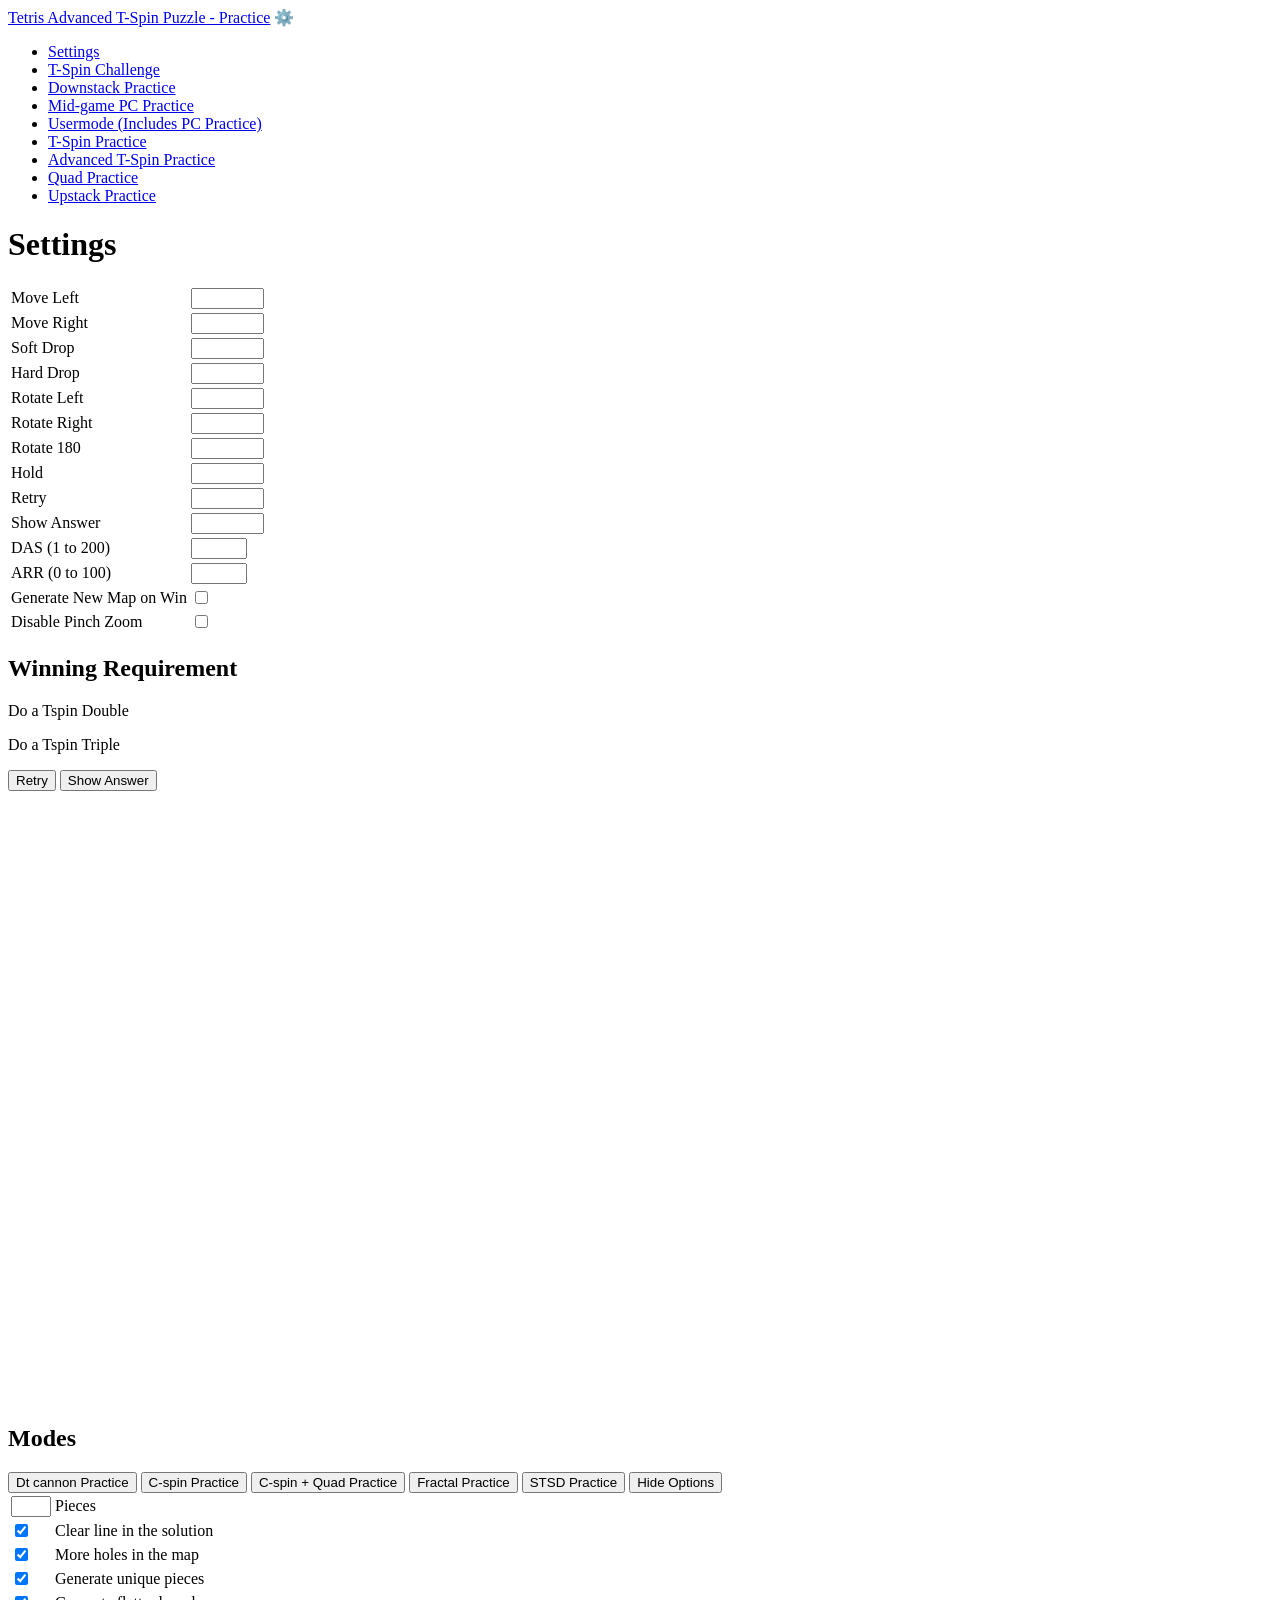
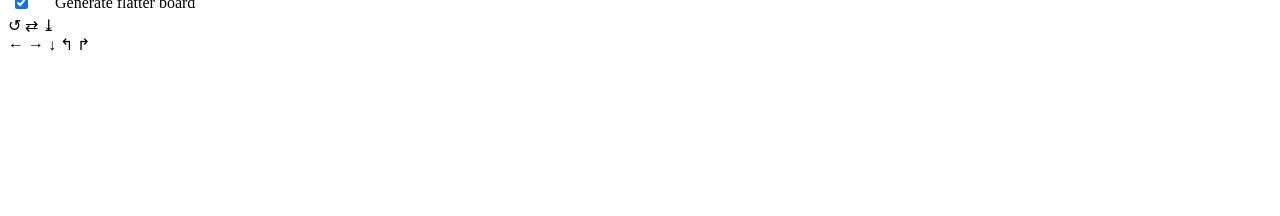
==== advance-tspin-practice.html @ 03a288d5 "Add disable pinch zoom setting for mobile Add a "Disable Pinch Zoom" checkbox to the settings panel " ====
<!DOCTYPE html>
<html lang="en">
<head>
    <!-- Google tag (gtag.js) -->
    <script async src="https://www.googletagmanager.com/gtag/js?id=G-QCQK6ZQ0DE"></script>
    <script>
    window.dataLayer = window.dataLayer || [];
    function gtag(){dataLayer.push(arguments);}
    gtag('js', new Date());

    gtag('config', 'G-QCQK6ZQ0DE');
    </script>
    <meta charset="UTF-8">
    <meta http-equiv="X-UA-Compatible" content="IE=edge">
    <title>Tetris Tspin Puzzle</title>
    <link rel="stylesheet" href="style.css">
    <script src="style-scripts.js"></script>
    
</head>
<body>
    <div class="banner">
        <h1 hidden> Advance Tspin Puzzle</h1>
        <a class="title" href="/downstack-practice/advance-tspin-practice.html"> Tetris Advanced T-Spin Puzzle - Practice</a>
        <a class="setting_icon" onclick="toggleSettings()"> ⚙️</a>
        <div class="nav">
            <ul class="dropdown">
                <li><a href="javascript:void(0);" onclick="toggleSettings()">Settings</a></li>
                <li><a href="/downstack-practice/tspin-challenge.html">T-Spin Challenge</a></li>
                <li><a href="/downstack-practice/">Downstack Practice</a></li>
                <li><a href="/downstack-practice/pc-practice.html">Mid-game PC Practice</a></li>
                <li><a href="/downstack-practice/usermode.html">Usermode (Includes PC Practice)</a></li>
                <li><a href="/downstack-practice/tspin-practice.html">T-Spin Practice</a></li>
                <li><a href="/downstack-practice/advance-tspin-practice.html">Advanced T-Spin Practice</a></li>
                <li><a href="/downstack-practice/quad-practice.html">Quad Practice</a></li>
                <li><a href="/downstack-practice/upstack-practice.html">Upstack Practice</a></li>
            </ul>
        </div>
        <div class="burger" onclick="toggleBurger()">
            <span></span>
        </div>
    </div>

    <div id="setting">
        <div class="settings-container">
            <h1>Settings</h1>
            <a class="close-button" href="javascript:void(0);" onclick="closeSettings()"></a>
            <table>
                <tbody>
                <tr><td class="setting-label">Move Left</td><td><input class='keybind' id="input1" type="text" size="7" value="" readOnly></td></tr>
                <tr><td class="setting-label">Move Right</td><td><input class='keybind' id="input2" type="text" size="7" value="" readOnly></td></tr>
                <tr><td class="setting-label">Soft Drop</td><td><input class='keybind' id="input3" type="text" size="7" value="" readOnly></td></tr>
                <tr><td class="setting-label">Hard Drop</td><td><input class='keybind' id="input4" type="text" size="7" value="" readOnly></td></tr>
                <tr><td class="setting-label">Rotate Left</td><td><input class='keybind' id="input5" type="text" size="7" value="" readOnly></td></tr>
                <tr><td class="setting-label">Rotate Right</td><td><input class='keybind' id="input6" type="text" size="7" value="" readOnly></td></tr>
                <tr><td class="setting-label">Rotate 180</td><td><input class='keybind' id="input7" type="text" size="7" value="" readOnly></td></tr>
                <tr><td class="setting-label">Hold</td><td><input class='keybind' id="input8" type="text" size="7" value="" readOnly></td></tr>
                <tr><td class="setting-label">Retry</td><td><input class='keybind' id="input9" type="text" size="7" value="" readOnly></td></tr>
                <tr><td class="setting-label">Show Answer</td><td><input class='keybind' id="input10" type="text" size="7" value="" readOnly></td></tr>
                <tr><td class="setting-label">DAS (1 to 200)</td><td><input id="input11" type="number" min="1" max='200'></td></tr>
                <tr><td class="setting-label">ARR (0 to 100)</td><td><input id="input12" type="number" min="0" max='100'></td></tr>
                <tr><td class="setting-label">Generate New Map on Win</td><td><input id="input12.1" type="checkbox" min="0" max='100'></td></tr>
                <tr><td class="setting-label">Disable Pinch Zoom</td><td><input id="input12.2" type="checkbox"></td></tr>
                
                </tbody>
            </table>
        </div>
    </div>

    <div class="flex">
        <div id="leftpanel" class="panel">

            <h2>Winning Requirement</h2>
            <div id="winning_requirement">
                <p id="winning_requirement1">Do a Tspin Double</p>
                <p id="winning_requirement2">Do a Tspin Triple</p>
            </div>

            <button class="game_button orange" onclick="retry(); board.focus()">Retry</button>
            <button class="game_button red" onclick="show_ans(); board.focus()">Show Answer</button>

        </div>
        <div id="tetris">
            <canvas id="board" tabindex='1' width="520" height="610" z-index="4"></canvas>
        </div>

        <div id="rightpanel" class="panel">
            
            <h2>Modes</h2>
            <button class="game_button purple" onclick="play_a_dt_map(); board.focus()">Dt cannon Practice</button>
            <button class="game_button purple" onclick="play_a_cspin_map(); board.focus()">C-spin Practice </button>
            <button class="game_button purple" onclick="play_a_cspinquad_map(); board.focus()">C-spin + Quad Practice </button>
            <button class="game_button purple" onclick="play_a_fractal_map(); board.focus()">Fractal Practice </button>
            <button class="game_button purple" onclick="play_a_stsd_map(); board.focus()">STSD Practice </button>

            <button id="game_button" class="game_button yellow" onclick="toggleOptions()">Hide Options</button>
            <div id="gamemode" class="open">
                <table>
                    <tbody>
                        <tr><td><input id="input13" type="number" min="2" max='7'></td><td>Pieces</td></tr>
                        <tr><td><input id="input14" type="checkbox" checked="checked"></td><td>Clear line in the solution</td></tr>
                        <tr><td><input id="input15" type="checkbox" checked="checked"></td><td>More holes in the map</td></tr>
                        <tr><td><input id="input16" type="checkbox" checked="checked"></td><td>Generate unique pieces</td></tr>
                        <tr><td><input id="input17" type="checkbox" checked="checked"></td><td>Generate flatter board</td></tr>
                    </tbody>
                </table>
            </div>

        </div>
    </div>

    <div id = "tcc" style class = "tc">
        <div>
            <span id="tc-dr">↺</span>
            <span id="tc-h">⇄</span>
            <span id="tc-hd">⤓</span>
            </div>
            <div>
            <span id="tc-l">←</span>
            <span id="tc-r">→</span>
            <span id="tc-d">↓</span>
            <span id="tc-cc">↰</span>
            <span id="tc-c">↱</span>
            </div>
        <canvas id="mobile_controls"></canvas>
    </div>
    <script src="header.js"></script>
    <script src="script6.js"></script>

</body>
</html>
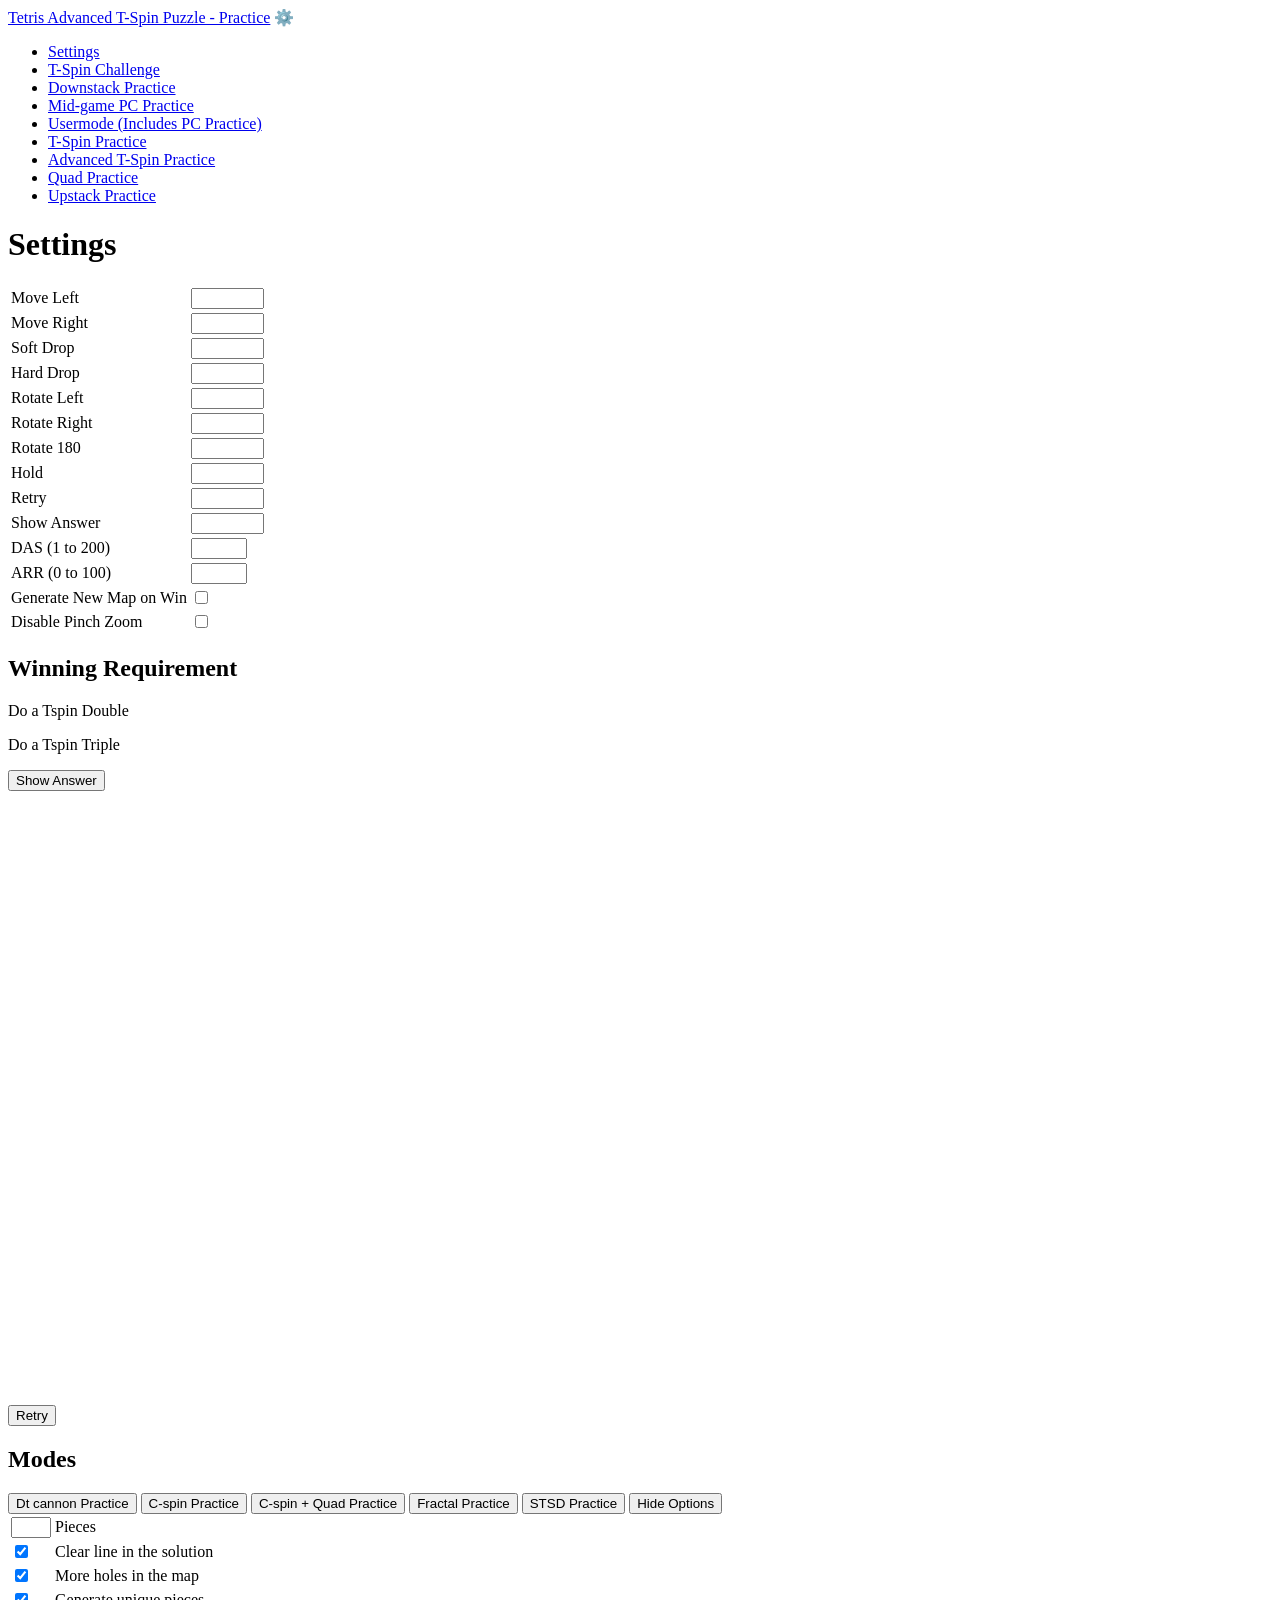
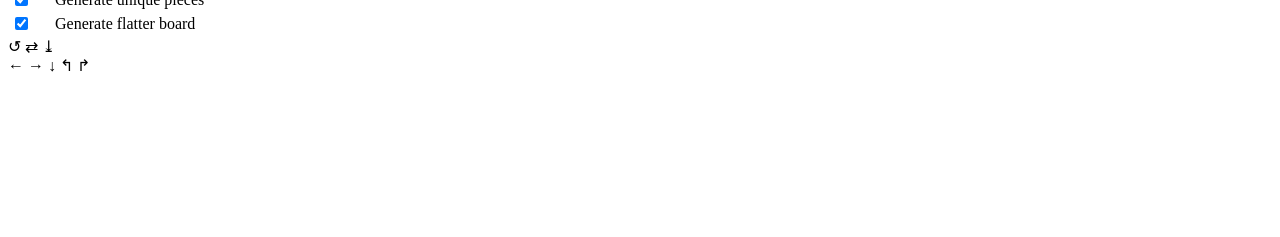
==== commit 90077b31: "Move Retry button from left panel to right panel across all pages Generated-by: AI (claude-opus-4-6)" ====
--- a/advance-tspin-practice.html
+++ b/advance-tspin-practice.html
@@ -75,7 +75,6 @@
                 <p id="winning_requirement2">Do a Tspin Triple</p>
             </div>
 
-            <button class="game_button orange" onclick="retry(); board.focus()">Retry</button>
             <button class="game_button red" onclick="show_ans(); board.focus()">Show Answer</button>
 
         </div>
@@ -84,7 +83,8 @@
         </div>
 
         <div id="rightpanel" class="panel">
-            
+            <button class="game_button orange" onclick="retry(); board.focus()">Retry</button>
+
             <h2>Modes</h2>
             <button class="game_button purple" onclick="play_a_dt_map(); board.focus()">Dt cannon Practice</button>
             <button class="game_button purple" onclick="play_a_cspin_map(); board.focus()">C-spin Practice </button>
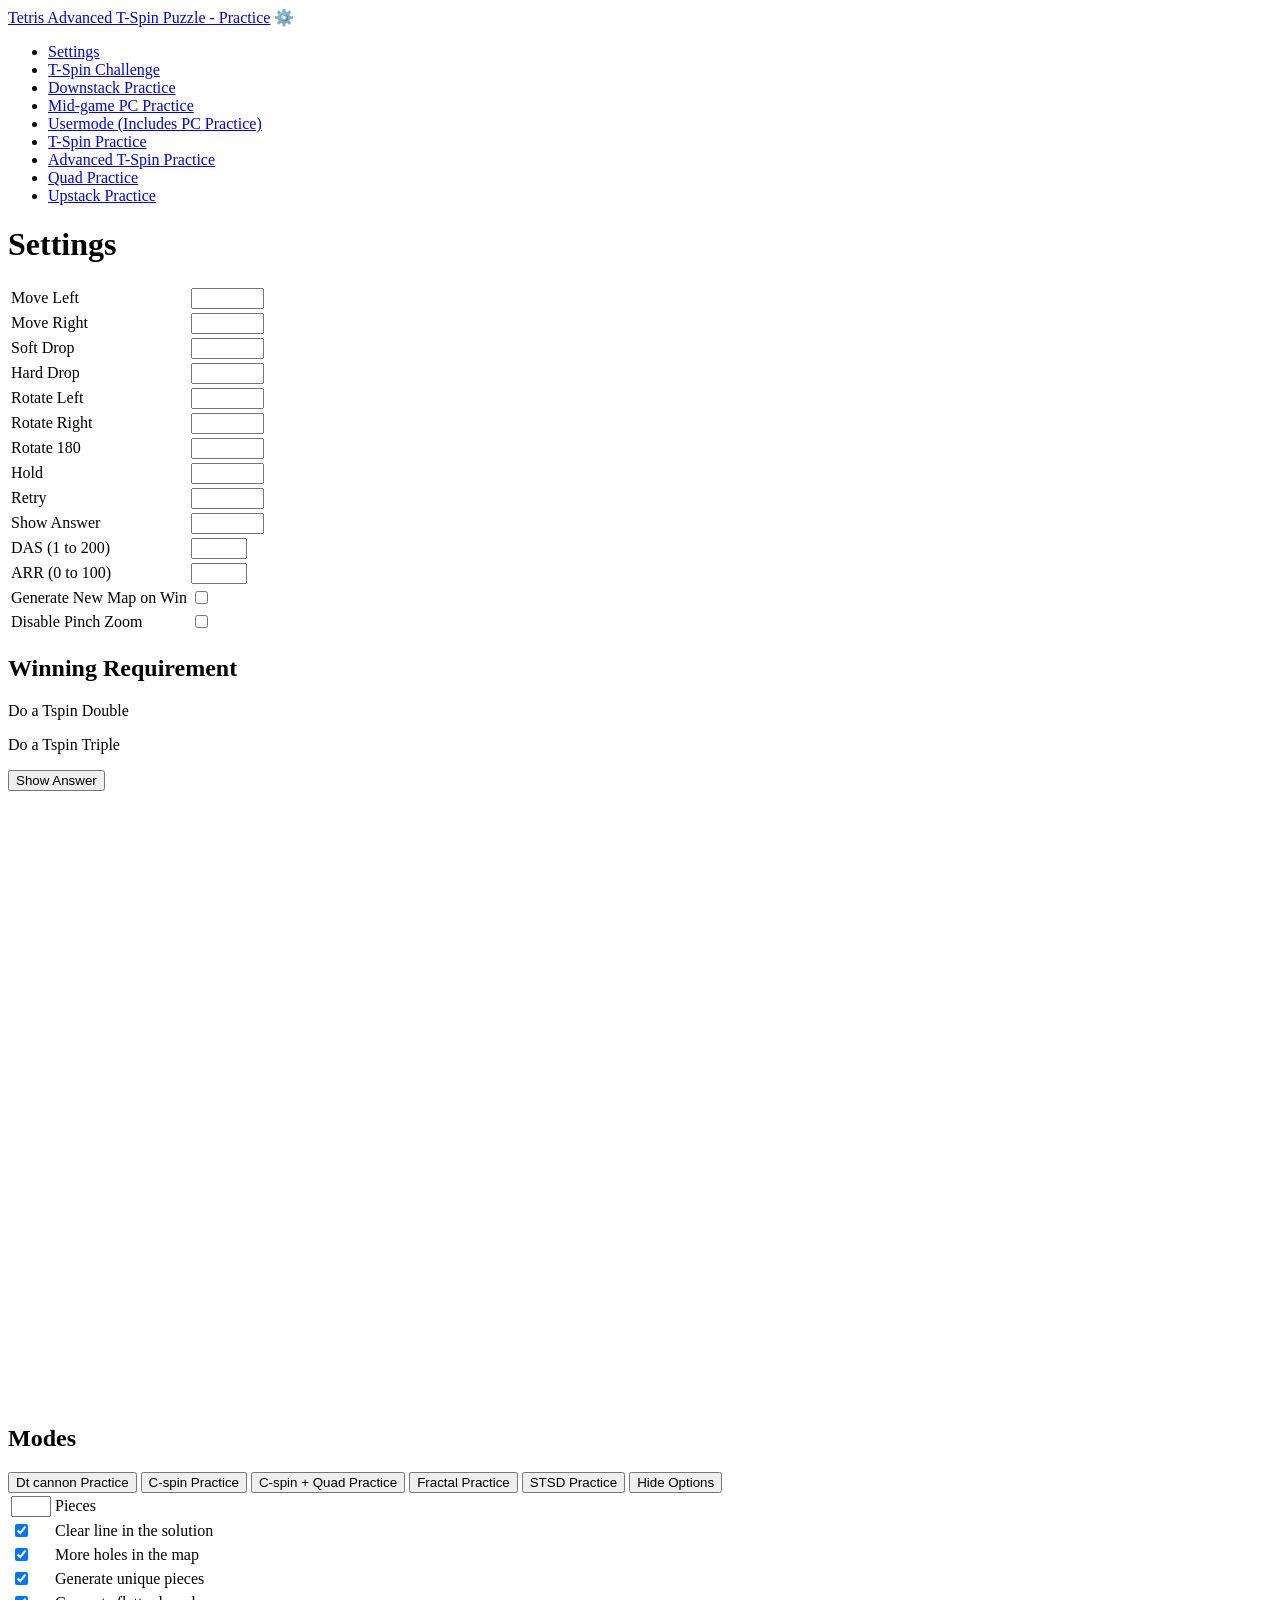
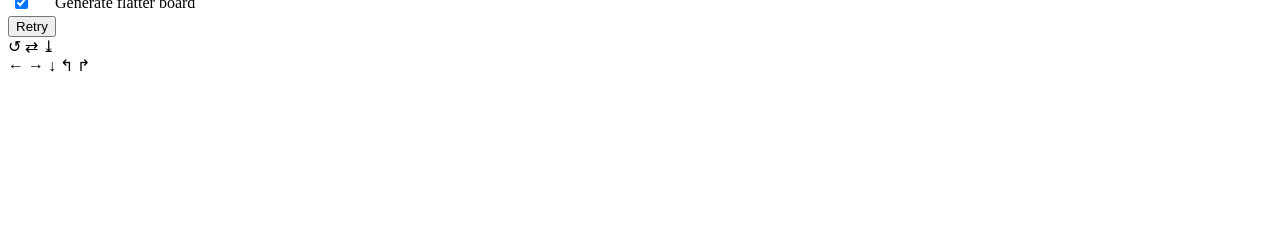
==== commit 28165a45: "Move Retry button to bottom of right panel, below Options Generated-by: AI (claude-opus-4-6) Co-Auth" ====
--- a/advance-tspin-practice.html
+++ b/advance-tspin-practice.html
@@ -83,7 +83,6 @@
         </div>
 
         <div id="rightpanel" class="panel">
-            <button class="game_button orange" onclick="retry(); board.focus()">Retry</button>
 
             <h2>Modes</h2>
             <button class="game_button purple" onclick="play_a_dt_map(); board.focus()">Dt cannon Practice</button>
@@ -104,6 +103,7 @@
                     </tbody>
                 </table>
             </div>
+            <button class="game_button orange" onclick="retry(); board.focus()">Retry</button>
 
         </div>
     </div>
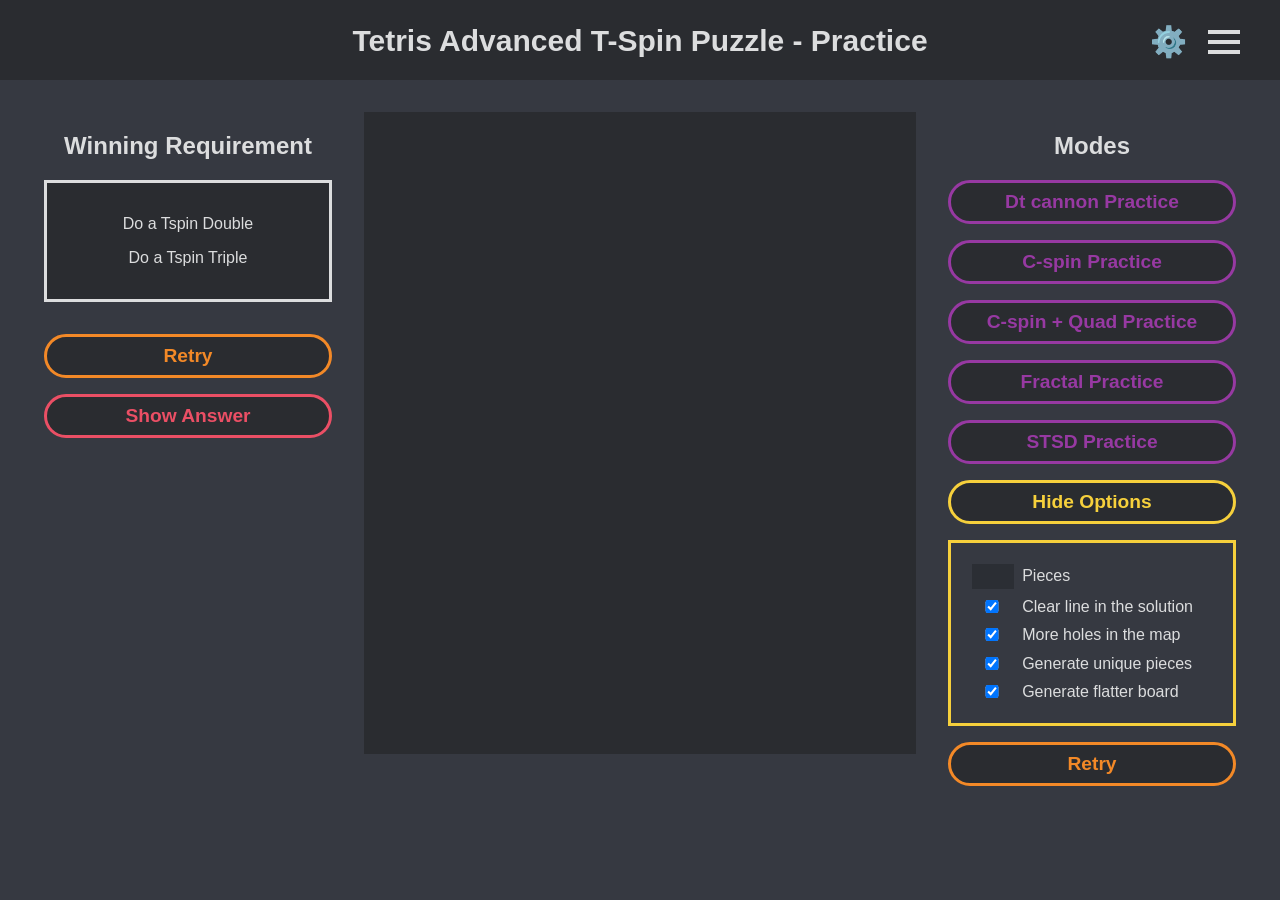
==== commit 332f471d: "Restore Retry button on left panel so both sides have it Generated-by: AI (claude-opus-4-6) Co-Autho" ====
--- a/advance-tspin-practice.html
+++ b/advance-tspin-practice.html
@@ -75,6 +75,7 @@
                 <p id="winning_requirement2">Do a Tspin Triple</p>
             </div>
 
+            <button class="game_button orange" onclick="retry(); board.focus()">Retry</button>
             <button class="game_button red" onclick="show_ans(); board.focus()">Show Answer</button>
 
         </div>
--- a/style.css
+++ b/style.css
@@ -0,0 +1,453 @@
+html{
+    background-color: #363941;
+}
+
+body{
+    margin: 0;
+    font-family: Arial, sans-serif;
+}
+
+a {
+    text-decoration: none;
+}
+
+* {
+  touch-action: manipulation;
+}
+
+.flex{
+    display: flex;
+    justify-content: center;
+    align-items: flex-start;
+    padding-top: 2rem;
+}
+.banner{
+    text-align: center;
+    background-color: #2a2c30;
+    color: #dcddde;
+    font-size: 30px;
+    font-weight: bold;
+    padding: 1.5rem;
+    height: 2rem;
+
+    position: relative;
+}
+
+.banner a {
+    color: #dcddde;
+}
+
+.nav {
+    /* position: relative; */
+    color: #dcddde;
+}
+
+.nav .dropdown {
+    text-align: left;
+    display: none;
+    position: absolute;
+    background-color: #2a2c30;
+
+    list-style-type: none;
+    padding-inline-start: 0;
+    margin-block-start: 0;
+    margin-block-end: 0;
+
+    right: 0;
+    top: 5rem;
+
+    font-size: 1.2rem;
+
+}
+.nav .dropdown.open {
+    display: block;
+}
+
+.nav .dropdown li {
+    border: 0.2rem solid #dcddde;
+    border-bottom: none;
+}
+.nav .dropdown li:last-child {
+    border-bottom: 0.2rem solid #dcddde;
+}
+.nav .dropdown li:hover {
+    background-color: rgba(0, 0, 0, 0.2);
+}
+.nav .dropdown li a {
+    display: block;
+    padding: 1rem;
+}
+
+/* https://worstpractice.dev/frontend/create-a-simple-hamburber-menu-with-css */
+.burger {
+    z-index: 2;
+    position: absolute;
+    width: 3rem;
+    height: 3rem;
+    top: 1rem;
+    right: 1rem;
+    padding: 0.5rem;
+    cursor: pointer;
+}
+
+.burger span,
+.burger span::before,
+.burger span::after {
+    content: '';
+    display: block;
+    width: 2rem;
+    height: 0.25rem;
+    position: absolute;
+    margin-top: 1rem;
+    background: #dcddde;
+    /* border-radius: 0.3rem; */
+}
+
+.burger span::before {
+    margin-top: -0.6rem;
+}
+
+.burger span::after {
+    margin-top: 0.6rem;
+}
+.setting_icon{
+    z-index: 2;
+    position: absolute;
+    width: 3rem;
+    height: 3rem;
+    top: 1rem;
+    right: 5rem;
+    padding: 0.5rem;
+    cursor: pointer;
+}
+#setting, #score {
+    display: none;
+    z-index: 100;
+    height: 100vh;
+    width: 100vw;
+    position: absolute;
+    top: 0;
+    left: 0;
+    background-color: rgba(0, 0, 0, 0.75);
+    color: #dcddde;
+}
+#setting.open, #score.open {
+    display: block;
+}
+
+.close-button {
+    padding: 1rem;
+    cursor: pointer;
+
+    position: absolute;
+    right: 1rem;
+    top: 1rem;
+    width: 2rem;
+    height: 2rem;
+}
+
+.close-button:before, .close-button:after {
+    position: absolute;
+    left: 15px;
+    content: ' ';
+    height: 2rem;
+    width: 0.2rem;
+    background-color: #dcddde;
+  }
+.close-button:before {
+    transform: rotate(45deg);
+}
+.close-button:after {
+    transform: rotate(-45deg);
+}  
+
+.settings-container, #score-container{
+    border: 0.2rem solid #dcddde;
+    background-color: #363941;
+    padding: 2rem 5rem;
+    margin: 5rem auto;
+    width: 25rem;
+    position: relative;
+    text-align: center;
+}
+
+.settings-container h1 {
+    margin-bottom: 2rem;
+}
+
+table {
+    /* border: 1px solid; */
+}
+
+table td {
+    padding: 0.2rem;
+}
+
+.setting-label {
+    text-align: right;
+    font-weight: bold;
+}
+
+table td input {
+    width: 5rem;
+    background-color:rgba(0, 0, 0, 0.2);
+    color: #dcddde;
+    border: none;
+    padding: 0.3rem;
+}
+
+#setting td input {
+    text-align: center;
+}
+
+#pcwizard {
+    display: none;
+    z-index: 100;
+    height: 100%;
+    width: 100vw;
+    position: absolute;
+    top: 0;
+    left: 0;
+    background-color: rgba(0, 0, 0, 0.4);
+    color: #dcddde;
+    position:fixed
+}
+#pcwizard.open {
+    display: block;
+}
+
+
+#pcwizard td input {
+    text-align: center;
+}
+
+.panel{
+    width: 18rem;
+    margin-left: 2rem;
+    margin-right: 2rem;
+}
+
+.game_button{
+    width: 100%;
+    font-size: 1.2rem;
+    margin-bottom: 1rem;
+    cursor: pointer;
+    font-weight: bold;
+
+    padding: 0.5rem 1rem;
+    display: inline-block;
+    border-radius: 2rem;
+    border: 0.2rem solid;
+    outline: none;
+    background-color: #2a2c30;
+    transition: color 250ms ease, border-color 250ms ease;
+
+    color: #dcddde;
+    border-color: #dcddde;
+
+}
+button.game_button:hover{
+    color: #dcddde;
+    border-color: #dcddde;
+}
+button.game_button:focus{
+    /* background-color: #363941; */
+}
+
+.game_button.red, .mini_button.red  {
+    color: rgb(235, 79, 101);
+    border-color: rgb(235, 79, 101);
+}
+.game_button.orange, .mini_button.orange {
+    color: rgb(243, 137, 39);
+    border-color: rgb(243, 137, 39);
+}
+.game_button.yellow, .mini_button.yellow {
+    color: rgb(246, 208, 60);
+    border-color: rgb(246, 208, 60);
+}
+.game_button.green, .mini_button.green {
+    color: rgb(81, 184, 77);
+    border-color: rgb(81, 184, 77);
+}
+.game_button.cyan, .mini_button.cyan {
+    color: rgb(66, 175, 225);
+    border-color: rgb(66, 175, 225);
+}
+.game_button.blue, .mini_button.blue {
+    color: rgb(17, 101, 181);
+    border-color: rgb(17, 101, 181);
+}
+.game_button.purple, .mini_button.purple {
+    color: rgb(151, 57, 162);
+    border-color: rgb(151, 57, 162);
+}
+
+#tetris {
+}
+
+#board{
+    background-color: #2a2c30;
+    border: none;
+    padding: 1rem;
+    outline: none;
+}
+
+#gamemode{
+    display: none;
+    border: 0.2rem solid rgb(246, 208, 60);
+    background-color: #363941;
+    color: #dcddde;
+    padding: 1rem;
+}
+#gamemode.open {
+    display:block;
+    margin-bottom: 1rem;
+}
+#gamemode input {
+    width: 2rem;
+    background-color:rgba(0, 0, 0, 0.2);
+    color: #dcddde;
+    border: none;
+    padding: 0.3rem;
+}
+
+#result, #winning_requirement{
+    padding: 1rem;
+    /* background-color: rgba(66, 175, 225, 0.2); */
+    background-color: #2a2c30;
+    color: #dcddde;
+    border: 0.2rem solid #dcddde;
+
+    text-align: center;
+    margin-bottom: 2rem;
+}
+
+#rightpanel h2,
+#leftpanel h2 {
+    color: #dcddde;
+    text-align: center;
+}
+
+input:focus {
+    color: rgb(66, 175, 225);
+    outline: 0.2rem solid rgb(66, 175, 225);  
+}
+#pcwizard_error,
+#field_error,
+#queue_error {
+    font-size: 1rem;
+    color:rgb(235, 79, 101);
+}
+
+#url_but {
+    display: inline;
+}
+
+#gamemode #input_queue {
+    width: 8rem;
+    font-family: monospace;
+}
+
+#field {
+    color: #dcddde;
+    background-color:rgba(0, 0, 0, 0.2);
+}
+#field:focus {
+    outline: 0.2rem solid rgb(66, 175, 225);  
+}
+
+#gamemode #output_url {
+    width: 8rem;
+}
+
+.mini_button{
+    padding: 0.2rem 0.5rem;
+    display: inline-block;
+    border-radius: 2rem;
+    border: 0.15rem solid;
+    outline: none;
+    background-color: #2a2c30;
+    transition: color 250ms ease, border-color 250ms ease;
+
+    color: #dcddde;
+    border-color: #dcddde;
+}
+button.mini_button:hover{
+    color: #dcddde;
+    border-color: #dcddde;
+}
+
+select#input13, select#pcwizard_option {
+    padding: 0.2rem;
+    display: inline-block;
+    border-radius: 2rem;
+    border: 0.15rem solid;
+    outline: none;
+    background-color: #2a2c30;
+    color: rgb(246, 208, 60);
+    border-color: rgb(246, 208, 60);
+}
+
+#pcwizard input {
+    width: 8rem;
+    background-color:rgba(0, 0, 0, 0.2);
+    color: #dcddde;
+    border: none;
+    padding: 0.3rem;
+}
+
+.tc {
+	position: absolute;
+	bottom: 0;
+    left: 0;
+	text-align: center;
+	padding: 10px;
+	pointer-events: none;
+	z-index: 11;
+    display: none;
+    font-size: 80px;
+}
+.tc span {
+	width: 130px;
+	height: 130px;
+	border: 3px solid #fff;
+	background-color: #87cefa;
+	opacity: 0.4;
+	margin: 6px 1px;
+	vertical-align: text-bottom;
+	pointer-events: auto;
+	display: inline-block;
+    touch-action: manipulation;
+    
+}
+
+#startpanel {
+    padding:0px 50px 0px 50px; 
+    color: #ddd;
+    
+}
+#scrollable{   overflow:auto;
+    height:50vh;
+}
+#leaderboard {
+    background-color: #1d2a35;
+    border-collapse: collapse;
+    width: 100%;
+    
+  }
+  
+#leaderboard td, #leaderboard th {
+    border: 1px solid #dddddd;
+    text-align: left;
+    padding: 8px;
+    color: #ddd;
+  }
+  
+
+#leaderboard tr:nth-child(odd) {
+    background-color: #38444d;
+    width: 100%;
+    padding: 8px;
+    border: 1px solid #dddddd
+  }
